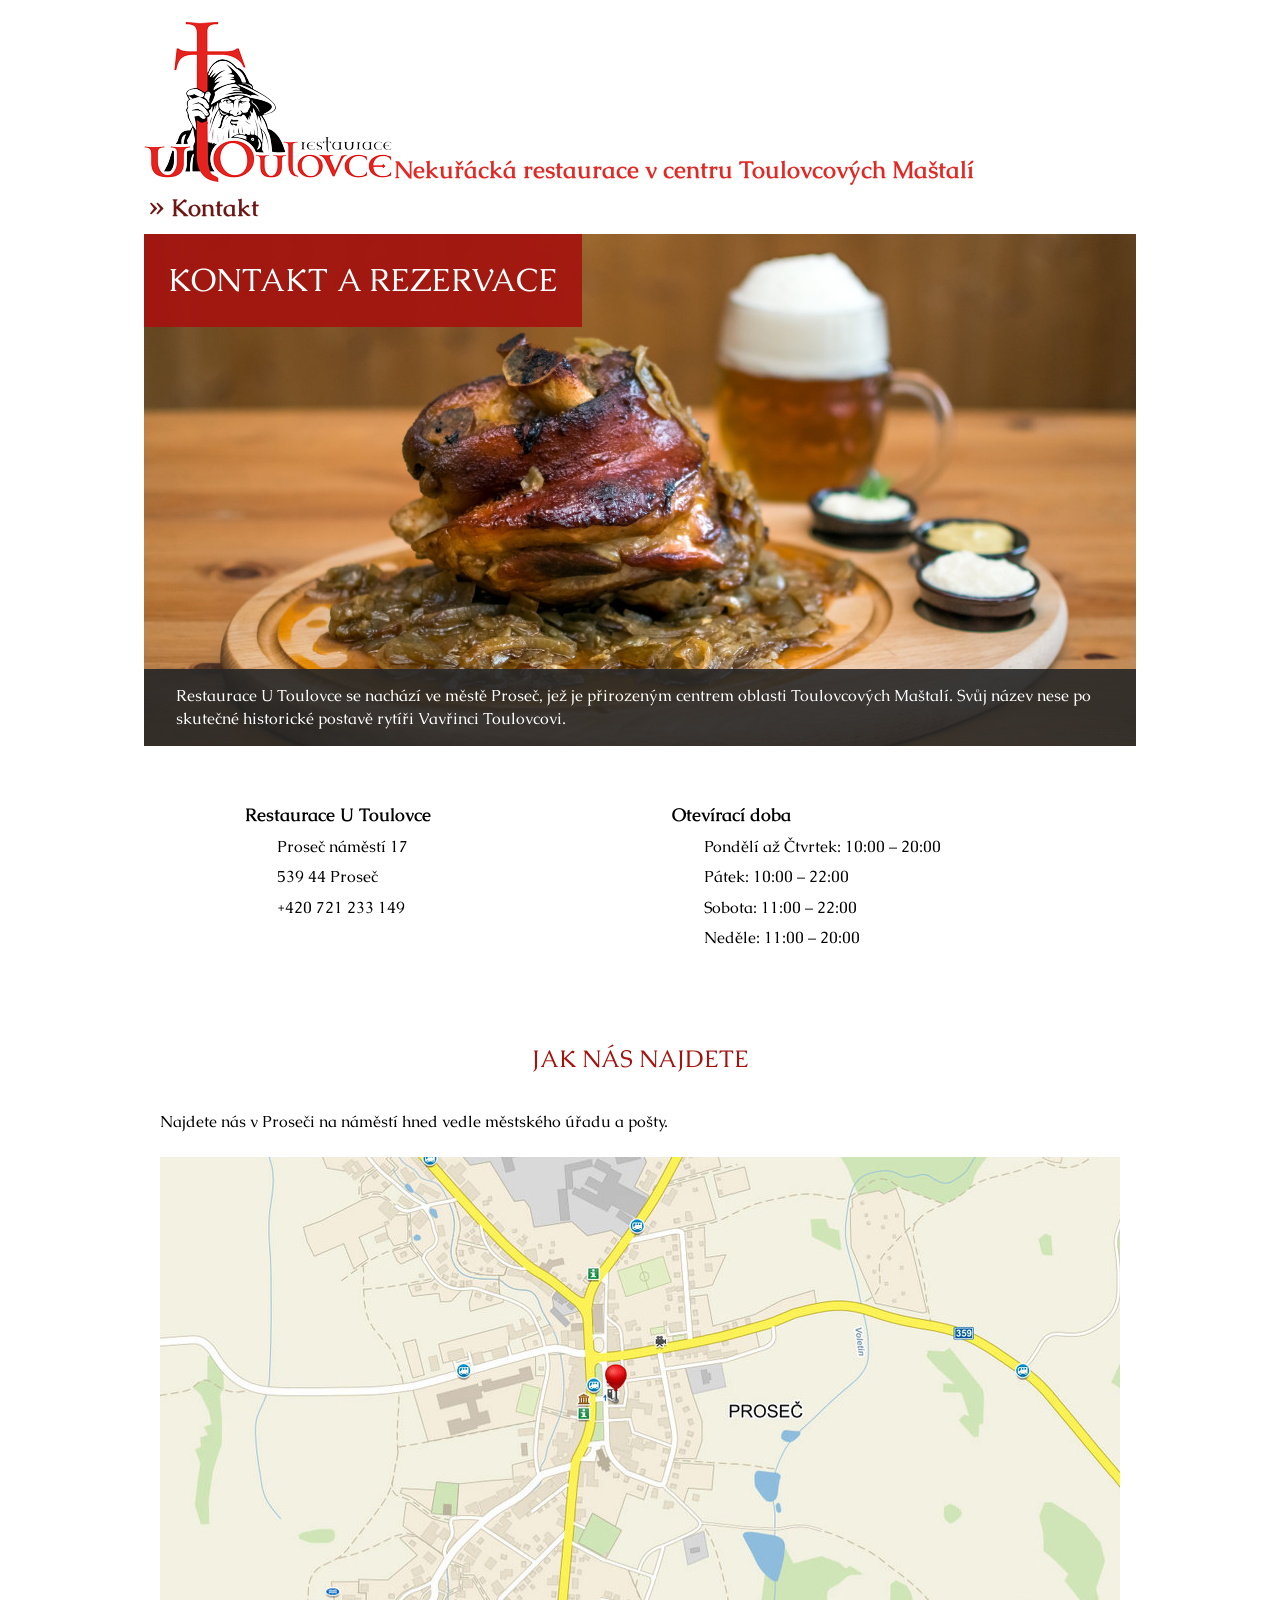
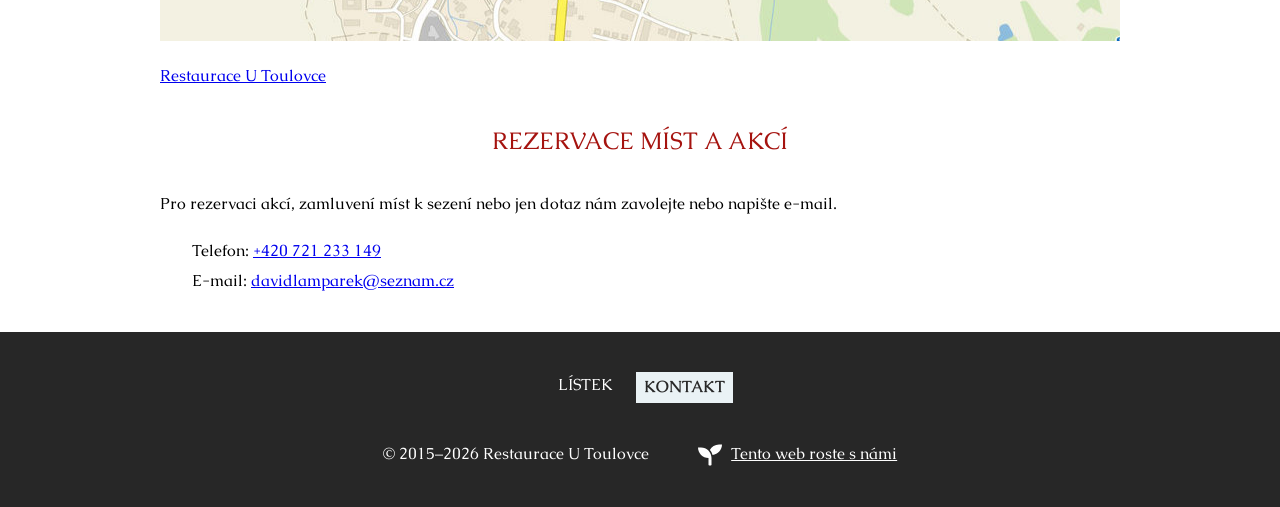
==== kontakt.html @ caaa2baa "Static copy of www.utoulovce.cz with the menu from podáváme.cz Co-Authored-By: Claude Opus 5.5 <nore" ====
<!DOCTYPE html>
<html xmlns="http://www.w3.org/1999/xhtml" lang="cs"><head><title>Kontakt a rezervace - Nekuřácká restaurace v centru Toulovcových Maštalí</title><meta charset="utf-8"/><meta name="viewport" content="initial-scale=1"/><meta name="generator" content="IGCMS 4.9.8-stable-cs_CZ"/><meta name="author" content="Restaurace U Toulovce"/><meta name="description" content="Restaurace U Toulovce se nachází ve městě Proseč, jež je přirozeným centrem oblasti Toulovcových Maštalí. Svůj název nese po skutečné historické postavě rytíři Vavřinci Toulovcovi."/><meta name="keywords" content="kontakt, rezervace, otevírací doba"/><meta name="robots" content="all"/><meta name="theme-color" content="#ddd"/><link rel="shortcut icon" href="/favicon.ico"/><link rel="canonical" href="/kontakt"/><link rel="manifest" href="/manifest.json"/><link type="text/css" rel="stylesheet" href="/plugins/GlobalMenu/GlobalMenu.css"/><link type="text/css" rel="stylesheet" href="/themes/cms-default.css"/><link type="text/css" rel="stylesheet" media="print" href="/themes/cms-print.css"/><link type="text/css" rel="stylesheet" href="/lib/opensans/opensans.css"/><link type="text/css" rel="stylesheet" href="/lib/flaticon/flaticon.css"/><link type="text/css" rel="stylesheet" media="screen" href="/themes/simple.css"/><link type="text/css" rel="stylesheet" media="screen" href="/themes/toulovec.css"/><link type="text/css" rel="stylesheet" media="screen" href="/themes/default/footer.css"/><script src="/themes/require.js"></script><script src="/themes/modernizer.js" async="async"></script><script src="/themes/webfont.js" async="async"></script><script src="/themes/fontloader.js" async="async"></script><script src="/plugins/ProgressiveWebApp/ProgressiveWebApp.js" async="async"></script><!--[if lte IE 8]><script src="/themes/events.js"/><![endif]--><!--[if lte IE 8]><script src="/themes/indexof.js"/><![endif]--><!--[if lte IE 8]><script src="/themes/textcontent.js"/><![endif]--><!--[if lte IE 9]><script src="/themes/classlist.js"/><![endif]--><!--[if lt IE 9]><script src="/themes/ie9.js"/><![endif]--></head><body class=" fragmentable scrolltopable"><!--[if lte IE 7]>
    <div class="ielte7" style="background: yellow; margin: 0; border: 0.3em solid red;">
      <dl>
        <dt>Používáte zastaralou verzi prohlížeče!</dt>
        <dd><a href="https://support.microsoft.com/cs-cz/help/17621/internet-explorer-downloads">Aktualizujte</a> na vyšší verzi,</dd>
        <dd>nainstalujte <a href="https://www.google.com/chrome/">alternativní prohlížeč</a> nebo</dd>
        <dd>kontaktujte správce svého počítače.</dd>
      </dl>
    </div>
  <![endif]]]--><div id="fb-root"> </div><script type="text/javascript" src="/themes/fb.js"></script><div id="header"><div><ol class="contentlink-bc"><li><a href="/" class="nohash logo" title="Restaurace U Toulovce"><img loading="lazy" alt="Restaurace U Toulovce" src="/files/toulovec.png" width="250" height="160" id="imgd626"/><span>Nekuřácká restaurace v centru Toulovcových Maštalí</span></a></li><li><a class="nohash">Kontakt</a></li></ol></div></div><div id="wrapper"><div id="content"><div class="kontakt hdesc"><div><h1 id="kontakt"><span>Kontakt a rezervace</span></h1><p class="description">Restaurace U Toulovce se nachází ve městě Proseč, jež je přirozeným centrem oblasti Toulovcových Maštalí. Svůj název nese po skutečné historické postavě rytíři Vavřinci Toulovcovi.</p></div></div><div><div class="list multiple"><div><dl>
      <dt>Restaurace U Toulovce</dt>
      <dd>Proseč náměstí 17</dd>
      <dd>539 44 Proseč</dd>
      <dd>+420 721 233 149</dd>
    </dl><dl>
      <dt>Otevírací doba</dt>
      <dd>Pondělí až Čtvrtek: 10:00 – 20:00</dd>
      <dd>Pátek: 10:00 – 22:00</dd>
      <dd>Sobota: 11:00 – 22:00</dd>
      <dd>Neděle: 11:00 – 20:00 </dd>
    </dl></div></div></div><div class=" section">
      <div class="jak_nas_najdete hdesc"><div><h2 id="jak_nas_najdete"><span>Jak nás najdete</span></h2><p class="description">Najdete nás v Proseči na náměstí hned vedle městského úřadu a pošty.</p></div></div>
      
      <p class="mapa"><a href="https://mapy.cz/zakladni?x=16.1169219&amp;amp;y=49.8058788&amp;amp;z=17&amp;amp;source=addr&amp;amp;id=9620261&amp;amp;q=Prose%C4%8D%20n%C3%A1m%C4%9Bst%C3%AD%2017"><object data="/files/mapa.jpg" type="image/jpeg">Restaurace U Toulovce, Proseč náměstí 17</object></a></p>
      <p><a href="/files/big/toulovec.jpg" data-target-width="1500" data-target-height="1125"><object data="/files/preview/toulovec.jpg" type="image/jpeg">Restaurace U Toulovce</object></a></p>
      <div class="rezervace_mist_a_akci hdesc"><div><h2 id="rezervace_mist_a_akci"><span>Rezervace míst a akcí</span></h2><p class="description">Pro rezervaci akcí, zamluvení míst k sezení nebo jen dotaz nám zavolejte nebo napište e-mail.</p></div></div>
      
      <ul class="rezervace"><li>Telefon: <a href="tel:+420721233149">+420 721 233 149</a></li><li>E-mail: <a href="mailto:davidlamparek@seznam.cz">davidlamparek@seznam.cz</a></li></ul>
    </div></div></div><div id="footer"><ul class="globalmenu noprint">
<li><a href="/listek" title="Jídelní a nápojový lístek">Lístek</a></li>
<li><a class="current">Kontakt</a></li></ul><ul><li>© 2015–2026 Restaurace U Toulovce</li><li class="noprint"><div class="fb-like" data-href="https://www.facebook.com/pages/Restaurace-U-Toulovce/216187038400525" data-layout="button_count" data-action="like" data-show-faces="false" data-share="true"> </div></li><li><span class="seedling"><a href="https://www.rostouciweby.cz/">Tento web roste s námi</a></span></li><li class="link">https://www.utoulovce.cz/kontakt</li></ul></div><script>//<![CDATA[
var ga_id = 'UA-52883188-5';
//]]></script><script src="/plugins/GoogleAnalytics/GoogleAnalytics.js" async="async"></script><script src="/themes/iefixes.js" async="async"></script><script src="/themes/browserdetect.js" async="async"></script><script src="/themes/igcms.js" async="async"></script><script src="/themes/highlightable.js" async="async"></script><script src="/themes/fragmentable.js" async="async"></script><script src="/themes/fragmentableinit.js" async="async"></script><script src="/themes/scrolltopable.js" async="async"></script><script src="/themes/scrolltopableinit.js" async="async"></script><script src="/themes/eventable.js" async="async"></script><script src="/themes/eventableinit.js" async="async"></script><script src="/themes/editable.js" async="async"></script><script src="/themes/editableinit.js" async="async"></script><script src="/lib/mousetrap.min.js" async="async"></script><script src="/themes/completable.js" async="async"></script></body></html>
---- themes/cms-default.css ----
html {
  -webkit-text-size-adjust: none; /* Never autoresize text */
}

body {
  word-wrap: break-word;
  line-height: 1.4;
}

#content a.stripped {
  border-bottom: thin solid;
  color: red;
}

code, samp {
  font-family: "Emilbus Mono", "Lucida Console", monospace;
}

select,
input:not([type="radio"]) {
  font-size: inherit;
  padding: 0.15em 0.3em;
}

form dt {
  font-size: 1em;
  font-size: 1rem;
  max-width: 15em;
  width: 100%;
  display: inline-block;
}

form dt, form dd {
  margin: 0.5em 0;
  margin: 0.5rem 0;
}

form dt, form dt+dd {
  float: none;
}

form dt, form dt+dd+dd {
  clear:left;
}

form input[type="text"],
form input[type="email"] {
  border-top: none;
  border-right: none;
  border-left: none;
  width: 100%;
  max-width: 25em;
  box-sizing: border-box;
}

form fieldset {
  border-top: 0.15em solid rgb(204, 217, 226);
}

form dd > textarea {
  width: 100%;
  max-width: 25em;
  font: inherit;
  box-sizing: border-box;
}

@media screen and (min-width: 32em) {
  form dd > input[type="text"],
  form dd > input[type="email"],
  form dd > textarea {
    width: 80vw;
  }
  form dt, form dt+dd {
    float: left;
  }
}

@media screen {
  form dd {
    margin-left: 0;
  }
}

samp, pre, textarea, code {
  box-sizing: border-box;
  font-size: inherit;
  color: black;
  white-space: pre-wrap;
}

input:not([type='submit']),
pre, textarea, select {
  border: 0.1em solid #AAA;
  padding: 0.2em 0.4em;
  line-height: 1.5em;
}

input {
  vertical-align: middle;
}

samp, p code, li code, dt code, dd code {
  padding-left: 0.2em;
  padding-right: 0.2em;
}

fieldset {
  min-width: initial;
  border: none;
  margin-top: 1em;
  margin-bottom: 1em;
}

fieldset > *:last-child {
  margin-bottom: 0;
}

textarea {
  width: 100%;
  height: 60%;
  vertical-align: top;
  background: none;
}

ol ol {
  list-style-type: lower-alpha;
}

ol.img li, ul.img li {
  display: inline-block;
  list-style-type: none;
}

object {
  max-width: 100%;
  width: auto;
}

p object {
  display: block;
  margin: 1em auto;
}

#messages {
  background: rgb(37,37,37);
}
#messages ul {
  margin-top: 0;
  margin-bottom: 0;
  padding: 1em;
  padding: 1rem;
  list-style: none;
}
#messages li {
  margin: 0.5em 0;
  color: #fff;
  padding: 0.5em;
}
#messages > span,
#messages a {
  color: #ccc;
}
#messages li.notice {
  background: rgb(0, 66, 131);
}
#messages li.warning {
  background: rgb(166, 120, 0);
}
#messages li.error {
  background: rgb(187, 33, 33);
}
#messages li.success {
  background: rgb(53, 144, 61);
}
#messages li a,
#messages li label {
  color: white;
  text-decoration: underline;
  cursor: pointer;
}
#messages.hidden {
  float: left;
  background: transparent;
}
.warning {
  border-color: #E78181;
  background-color: #F99F9F;
}

.print {
  display: none;
}

/**
 * 1. Set default font family to sans-serif.
 * 2. Prevent iOS and IE text size adjust after device orientation change,
 *    without disabling user zoom.
 */
button,
input,
optgroup,
select,
textarea {
  color: inherit; /* 1 */
  font: inherit; /* 2 */
  margin: 0; /* 3 */
}

/**
 * Address `overflow` set to `hidden` in IE 8/9/10/11.
 */
button {
  overflow: visible;
}

/**
 * Address inconsistent `text-transform` inheritance for `button` and `select`.
 * All other form control elements do not inherit `text-transform` values.
 * Correct `button` style inheritance in Firefox, IE 8/9/10/11, and Opera.
 * Correct `select` style inheritance in Firefox.
 */
button,
select {
  text-transform: none;
  max-width: 100%;
}

/**
 * 1. Avoid the WebKit bug in Android 4.0.* where (2) destroys native `audio`
 *    and `video` controls.
 * 2. Correct inability to style clickable `input` types in iOS.
 * 3. Improve usability and consistency of cursor style between image-type
 *    `input` and others.
 */
button,
html input[type="button"], /* 1 */
input[type="reset"],
input[type="submit"] {
  -webkit-appearance: button; /* 2 */
  cursor: pointer; /* 3 */
}

/**
 * Re-set default cursor for disabled elements.
 */
button[disabled],
html input[disabled] {
  cursor: default;
}

/**
 * Remove inner padding and border in Firefox 4+.
 */
button::-moz-focus-inner,
input::-moz-focus-inner {
  border: 0;
  padding: 0;
}

/**
 * Address Firefox 4+ setting `line-height` on `input` using `!important` in
 * the UA stylesheet.
 */
input {
  line-height: normal;
}

/**
 * It's recommended that you don't attempt to style these elements.
 * Firefox's implementation doesn't respect box-sizing, padding, or width.
 *
 * 1. Address box sizing set to `content-box` in IE 8/9/10.
 * 2. Remove excess padding in IE 8/9/10.
 */
input[type="checkbox"],
input[type="radio"] {
  box-sizing: border-box; /* 1 */
  padding: 0; /* 2 */
  margin-right: 0.3em;
}

/**
 * Fix the cursor style for Chrome's increment/decrement buttons. For certain
 * `font-size` values of the `input`, it causes the cursor style of the
 * decrement button to change from `default` to `text`.
 */
input[type="number"]::-webkit-inner-spin-button,
input[type="number"]::-webkit-outer-spin-button {
  height: auto;
}

/**
 * 1. Address `appearance` set to `searchfield` in Safari and Chrome.
 * 2. Address `box-sizing` set to `border-box` in Safari and Chrome.
 */
input[type="search"] {
  -webkit-appearance: textfield; /* 1 */
  box-sizing: content-box; /* 2 */
}

/**
 * Remove inner padding and search cancel button in Safari and Chrome on OS X.
 * Safari (but not Chrome) clips the cancel button when the search input has
 * padding (and `textfield` appearance).
 */
input[type="search"]::-webkit-search-cancel-button,
input[type="search"]::-webkit-search-decoration {
  -webkit-appearance: none;
}

/**
 * Remove default vertical scrollbar in IE 8/9/10/11.
 */
textarea {
  overflow: auto;
}

/**
 * Don't inherit the `font-weight` (applied by a rule above).
 * NOTE: the default cannot safely be changed in Chrome and Safari on OS X.
 */
optgroup {
  font-weight: bold;
}

/*# sourceMappingURL=[data-uri] */
---- themes/cms-print.css ----
*, *:before, *:after {color: black !important; background: transparent !important;}
h1, h2, h3 {font-weight: normal; page-break-after: avoid; page-break-inside: avoid;}
body {font-size:10pt; font-family: Charter, Georgia, sans;}
@page {size: auto; margin: 21mm 20mm;}
.print {display: initial;}
li.print {display: list-item;}
.noprint, .hidden {display: none !important;}
.hideable dd {margin-left:0;}
::-webkit-input-placeholder {color: transparent;}
::-moz-placeholder {color: transparent;}
:-ms-input-placeholder {color: transparent;}
::-ms-input-placeholder {color: transparent;}
::placeholder {color: transparent;}
ol.contentlink-bc {list-style: none; padding-left: 0;}
ol.contentlink-bc li {display: inline-block;}
ol.contentlink-bc li + li:before {content: ">"; margin: 0 0.5em;}
/*# sourceMappingURL=[data-uri] */
---- lib/opensans/opensans.css ----
@font-face {
	font-family:'Open Sans';
	src: url('/lib/opensans/OpenSans-Bold_gdi.eot');
	src: url('/lib/opensans/OpenSans-Bold_gdi.eot#iefix') format('embedded-opentype'),
		url('/lib/opensans/OpenSans-Bold_gdi.woff') format('woff'),
		url('/lib/opensans/OpenSans-Bold_gdi.ttf') format('truetype'),
		url('/lib/opensans/OpenSans-Bold_gdi.otf') format('opentype'),
		url('/lib/opensans/OpenSans-Bold_gdi.svg#OpenSans-Bold') format('svg');
	font-weight: 700;
	font-style: normal;
	font-stretch: normal;
	unicode-range: U+0020-FB04;
}

@font-face {
	font-family:'Open Sans';
	src: url('/lib/opensans/OpenSans-BoldItalic_gdi.eot');
	src: url('/lib/opensans/OpenSans-BoldItalic_gdi.eot#iefix') format('embedded-opentype'),
		url('/lib/opensans/OpenSans-BoldItalic_gdi.woff') format('woff'),
		url('/lib/opensans/OpenSans-BoldItalic_gdi.ttf') format('truetype'),
		url('/lib/opensans/OpenSans-BoldItalic_gdi.otf') format('opentype'),
		url('/lib/opensans/OpenSans-BoldItalic_gdi.svg#OpenSans-BoldItalic') format('svg');
	font-weight: 700;
	font-style: italic;
	font-stretch: normal;
	unicode-range: U+0020-FB04;
}

@font-face {
	font-family:'Open Sans';
	src: url('/lib/opensans/OpenSans-Extrabold_gdi.eot');
	src: url('/lib/opensans/OpenSans-Extrabold_gdi.eot#iefix') format('embedded-opentype'),
		url('/lib/opensans/OpenSans-Extrabold_gdi.woff') format('woff'),
		url('/lib/opensans/OpenSans-Extrabold_gdi.ttf') format('truetype'),
		url('/lib/opensans/OpenSans-Extrabold_gdi.otf') format('opentype'),
		url('/lib/opensans/OpenSans-Extrabold_gdi.svg#OpenSans-Extrabold') format('svg');
	font-weight: 800;
	font-style: normal;
	font-stretch: normal;
	unicode-range: U+0020-FB04;
}

@font-face {
	font-family:'Open Sans';
	src: url('/lib/opensans/OpenSans-ExtraboldItalic_gdi.eot');
	src: url('/lib/opensans/OpenSans-ExtraboldItalic_gdi.eot#iefix') format('embedded-opentype'),
		url('/lib/opensans/OpenSans-ExtraboldItalic_gdi.woff') format('woff'),
		url('/lib/opensans/OpenSans-ExtraboldItalic_gdi.ttf') format('truetype'),
		url('/lib/opensans/OpenSans-ExtraboldItalic_gdi.otf') format('opentype'),
		url('/lib/opensans/OpenSans-ExtraboldItalic_gdi.svg#OpenSans-ExtraboldItalic') format('svg');
	font-weight: 800;
	font-style: italic;
	font-stretch: normal;
	unicode-range: U+0020-FB04;
}

@font-face {
	font-family:'Open Sans';
	src: url('/lib/opensans/OpenSans-Italic_gdi.eot');
	src: url('/lib/opensans/OpenSans-Italic_gdi.eot#iefix') format('embedded-opentype'),
		url('/lib/opensans/OpenSans-Italic_gdi.woff') format('woff'),
		url('/lib/opensans/OpenSans-Italic_gdi.ttf') format('truetype'),
		url('/lib/opensans/OpenSans-Italic_gdi.otf') format('opentype'),
		url('/lib/opensans/OpenSans-Italic_gdi.svg#OpenSans-Italic') format('svg');
	font-weight: 400;
	font-style: italic;
	font-stretch: normal;
	unicode-range: U+0020-FB04;
}

@font-face {
	font-family:'Open Sans';
	src: url('/lib/opensans/OpenSans-Light_gdi.eot');
	src: url('/lib/opensans/OpenSans-Light_gdi.eot#iefix') format('embedded-opentype'),
		url('/lib/opensans/OpenSans-Light_gdi.woff') format('woff'),
		url('/lib/opensans/OpenSans-Light_gdi.ttf') format('truetype'),
		url('/lib/opensans/OpenSans-Light_gdi.otf') format('opentype'),
		url('/lib/opensans/OpenSans-Light_gdi.svg#OpenSans-Light') format('svg');
	font-weight: 300;
	font-style: normal;
	font-stretch: normal;
	unicode-range: U+0020-FB04;
}

@font-face {
	font-family:'Open Sans';
	src: url('/lib/opensans/OpenSansLight-Italic_gdi.eot');
	src: url('/lib/opensans/OpenSansLight-Italic_gdi.eot#iefix') format('embedded-opentype'),
		url('/lib/opensans/OpenSansLight-Italic_gdi.woff') format('woff'),
		url('/lib/opensans/OpenSansLight-Italic_gdi.ttf') format('truetype'),
		url('/lib/opensans/OpenSansLight-Italic_gdi.otf') format('opentype'),
		url('/lib/opensans/OpenSansLight-Italic_gdi.svg#OpenSansLight-Italic') format('svg');
	font-weight: 300;
	font-style: italic;
	font-stretch: normal;
	unicode-range: U+0020-FB04;
}

@font-face {
	font-family:'Open Sans';
	src: url('/lib/opensans/OpenSans_gdi.eot');
	src: url('/lib/opensans/OpenSans_gdi.eot#iefix') format('embedded-opentype'),
		url('/lib/opensans/OpenSans_gdi.woff') format('woff'),
		url('/lib/opensans/OpenSans_gdi.ttf') format('truetype'),
		url('/lib/opensans/OpenSans_gdi.otf') format('opentype'),
		url('/lib/opensans/OpenSans_gdi.svg#OpenSans-Regular') format('svg');
	font-weight: 400;
	font-style: normal;
	font-stretch: normal;
	unicode-range: U+0020-FB04;
}

@font-face {
	font-family:'Open Sans';
	src: url('/lib/opensans/OpenSans-Semibold_gdi.eot');
	src: url('/lib/opensans/OpenSans-Semibold_gdi.eot#iefix') format('embedded-opentype'),
		url('/lib/opensans/OpenSans-Semibold_gdi.woff') format('woff'),
		url('/lib/opensans/OpenSans-Semibold_gdi.ttf') format('truetype'),
		url('/lib/opensans/OpenSans-Semibold_gdi.otf') format('opentype'),
		url('/lib/opensans/OpenSans-Semibold_gdi.svg#OpenSans-Semibold') format('svg');
	font-weight: 600;
	font-style: normal;
	font-stretch: normal;
	unicode-range: U+0020-FB04;
}

@font-face {
	font-family:'Open Sans';
	src: url('/lib/opensans/OpenSans-SemiboldItalic_gdi.eot');
	src: url('/lib/opensans/OpenSans-SemiboldItalic_gdi.eot#iefix') format('embedded-opentype'),
		url('/lib/opensans/OpenSans-SemiboldItalic_gdi.woff') format('woff'),
		url('/lib/opensans/OpenSans-SemiboldItalic_gdi.ttf') format('truetype'),
		url('/lib/opensans/OpenSans-SemiboldItalic_gdi.otf') format('opentype'),
		url('/lib/opensans/OpenSans-SemiboldItalic_gdi.svg#OpenSans-SemiboldItalic') format('svg');
	font-weight: 600;
	font-style: italic;
	font-stretch: normal;
	unicode-range: U+0020-FB04;
}

/*# sourceMappingURL=[data-uri] */
---- lib/flaticon/flaticon.css ----
@font-face {
  font-family: "Flaticon";
  src: url("/lib/flaticon/flaticon.eot");
  src: url("/lib/flaticon/flaticon.eot#iefix") format("embedded-opentype"),
  url("/lib/flaticon/flaticon.woff") format("woff"),
  url("/lib/flaticon/flaticon.ttf") format("truetype"),
  url("/lib/flaticon/flaticon.svg") format("svg");
  font-weight: normal;
  font-style: normal;
}

[class^="flaticon-"],
[class*=" flaticon-"] {
  font-family: Flaticon;
  font-style: normal;
  display: inline-block;
  overflow: hidden;
  word-wrap: normal;
  vertical-align: sub;
  visibility: hidden;
  width: 1em;
  text-decoration: none;
}

.flaticon-drawing3:before {
  visibility: visible;
  content: "\e000";
}

.flaticon-magnifier56 {
  padding: 0.1em;
}

.flaticon-magnifier56:before {
  visibility: visible;
  content: "\e001";
}

.flaticon-shopping232:before {
  visibility: visible;
  content: "\e002";
}
/*# sourceMappingURL=[data-uri] */
---- themes/simple.css ----
* {
  margin: 0;
  padding: 0;
}

strong {
  font-weight: 600;
}

h1,h2,h3,h4,h5,h6,p,ul,ol,dl,
div.paragraph {
  max-width: 60em;
  max-width: 60rem;
  margin: 1.5em auto;
  padding-left: 1em;
  padding-left: 1rem;
  padding-right: 1em;
  padding-right: 1rem;
}

div.list.multiple div {
  max-width: 62em;
  max-width: 62rem;
  margin: 0 auto;
  display: -webkit-box;
  display: -webkit-flex;
  display: -ms-flexbox;
  display: flex;
  -webkit-flex-wrap: wrap;
      -ms-flex-wrap: wrap;
          flex-wrap: wrap;
  padding-left: 0;
  padding-right: 0;
}

div.list.multiple dl {
  margin: 1em;
  background: white;
  padding: 0.5em 1em;
}

div.paragraph > p,
div.paragraph > ul,
div.paragraph > ol,
div.paragraph > dl {
  padding-left: 0;
  padding-right: 0;
  margin-top: 0.5em;
  margin-bottom: 0.5em;
}

ul ul, ul ol, ul dl,
ol ul, ol ol, ol dl,
dl ul, dl ol, dl dl {
  margin: 0.5em 0;
  padding-left: 0;
  padding-right: 0;
}

li li {
  margin-left: 1em;
  margin-left: 1rem;
}

div.list > ul,
div.list > ol,
div.list > dl {
  margin-top: 0;
  margin-bottom: 0;
}

div.list > ul > *:first-child,
div.list > ol > *:first-child,
div.list > dl > *:first-child {
  margin-top: 0;
}

.wf-active body {
  font-family: 'Caudex', serif;
}

body {
  font-family: 'Times New Roman', serif;
}

h1 {
  margin-top: 0;
  margin-bottom: 0;
  padding-top: 1.5em;
  padding-bottom: 1.8em;
  font-weight: 100;
  text-transform: uppercase;
}

h2 {
  color: #A5130F;
  font-weight: normal;
  text-transform: uppercase;
  margin-top: 1.5em;
  margin-bottom: 1.5em;
  text-align: center;
}

h3, h4, h5, h6 {
  font-weight: 600;
}

#content > div:first-child {
  background: #BFBFBF;
  color: #fff;
}

ul.docinfo {
  list-style: none;
  text-align: right;
  font-style: italic;
}

p.creation, p.edit {
  margin-top: 0;
  margin-bottom: -1em;
  margin-bottom: -1rem;
  position: relative;
  top: 1em;
  top: 1rem;
  font-weight: 100;
}

p.creation a, p.edit a {
  color: white;
}

p.edit {
  float: right;
  z-index: 1;
}

/* breadcrumb navigation */

ol.contentlink-bc {
  list-style: none;
  padding: .5em 0 .2em 0;
  padding: 0 0 .2em 0;
  margin: 0;
  font-size: 1.5em;
  font-weight: 600;
}

ol.contentlink-bc a {
  color: rgb(111, 22, 20);
}

ol.contentlink-bc a[href] {
  color: rgb(227, 40, 36);
}

ol.contentlink-bc li:not(:first-child) {
  vertical-align: 0.2em;
}

ol.contentlink-bc li {
  position: relative;
  display: inline-block;
  margin: 0;
}

ol.contentlink-bc li:not(:first-child) a {
  padding-right: 0.2em;
  padding-left: 0.2em;
}

ol.contentlink-bc li a {
  display: inline-block;
  text-decoration: none;
}

ol.contentlink-bc li:not(:first-child) a:before {
  content: '»';
  font-size: 1.3em;
  line-height: 1;
  vertical-align: -0.05em;
  padding-right: 0.2em;
}

#content > div:first-child + div,
div.list, div.contentbalancer-simple:not(.section),
fieldset > dl {
  /* background: #EAF2F5; */
  padding-top: 1.5em;
  padding-bottom: 1.5em;
}

#content > div:first-child + div {
  margin-top: 0;
  color: black;
}

#content > div:first-child + div p {
  margin-top: 0;
  margin-bottom: 0;
}

li, dd, dt {
  margin-top: 0.5em;
  margin-top: 0.5rem;
  margin-bottom: 0.5em;
  margin-bottom: 0.5rem;
}

li, dd {
  margin-left: 2em;
}

dd {
  /*font-style: italic;*/
}

dt {
  font-size: 1.15em;
  font-weight: 600;
}

div.contentbalancer-simple:not(.section) ul {
  list-style: none;
  text-align: center;
}

div.contentbalancer-simple:not(.section) li {
  display: inline-block;
  margin: 0;
}

div.contentbalancer-simple:not(.section) a {
  text-transform: uppercase;
  padding: 1em;
  font-weight: 100;
  margin: 0.3em;
  background: #B14E4C;
  display: inline-block;
  color: white;
  text-decoration: none;
}

#footer {
  background: #272727;
  padding-top: 0.5em;
  padding-bottom: 0.5em;
  color: white;
  font-weight: 100;
}

#footer a {
  color: white;
}

#footer > ul {
  display: -webkit-box;
  display: -webkit-flex;
  display: -ms-flexbox;
  display: flex;
  -webkit-flex-wrap: wrap;
      -ms-flex-wrap: wrap;
          flex-wrap: wrap;
  -webkit-box-pack: center;
  -webkit-justify-content: center;
      -ms-flex-pack: center;
          justify-content: center;
  list-style: none;
}

#footer ul ul {
  margin: 0;
  padding: 0;
  list-style: none;

}

#footer ul li {
  margin-left: 0.7em;
  margin-right: 0.7em;
}

#footer > ul.globalmenu li {
  margin-left: 0;
  margin-right: 0;
}

#footer ul ul li {
  margin: 0;
}

#footer > ul.globalmenu > li a {
  text-decoration: none;
  font-weight: 100;
  text-transform: none;
  padding: 0.1em 0.7em;
  display: inline-block;
}

#footer > ul.globalmenu > li li {
  text-transform: none;
  margin: 0.2em 0;
}

#footer > ul.globalmenu > li {
  text-transform: uppercase;
  font-weight: 600;
}

#footer > ul.globalmenu > li > a {
  text-transform: uppercase;
}

#footer > ul.globalmenu > li a.current {
  background: #EAF2F5;
  font-weight: 600;
  padding: 0.25em 0.5em;
  margin-left: 0.7em;
  color: #272727;
}

#footer li.link {
  display: none;
}

#wrapper {
  display: -webkit-box;
  display: -webkit-flex;
  display: -ms-flexbox;
  display: flex;
  -webkit-box-pack: center;
  -webkit-justify-content: center;
      -ms-flex-pack: center;
          justify-content: center;
  max-width: 62em;
  max-width: 62rem;
  margin: 0 auto;
}


/* Browser compatibility */

.no-cssremunit ol.contentlink-bc {
  margin-left: 0;
  padding-left: 0;
}

.no-cssremunit #content > div:first-child > div {
  max-width: 60em;
  margin: 0 auto;
  padding-left: 1em;
  padding-right: 1em;
}

.no-cssremunit #content > div:first-child > div h1 {
  padding-left: 0;
}

.no-flexbox div.list.multiple div dl {
  display: inline-block;
}

.no-flexbox #footer > ul {
  display: table;
}

.no-flexbox #footer > ul li {
  display: inline-block;
  padding: 0 0.5em;
}
---- themes/toulovec.css ----
a.logo {
    padding-right: 1em;
}

#inputvarform dt {
    max-width: 10em;
}

#inputvarform input[type="text"],
#inputvarform input[type="email"] {
    max-width: 38em;
}

a:link {
}

dl.listek {
    display: table;
    margin: 0;
}

dl.listek dt {
    margin: 2.5em 0 1.25em 0;
    margin: 2.5rem 0 1.25rem 0;
}

dl.listek dd {
    font-style: italic;
    display: -webkit-box;
    display: -webkit-flex;
    display: -ms-flexbox;
    display: flex;
    margin-left: 0;
    border-bottom: thin solid #ddd;
    padding-bottom: 0.2em;
    margin-bottom: 1em;
}

dl.listek dd span:nth-child(2) {
  -webkit-box-flex: 2;
  -webkit-flex-grow: 2;
      -ms-flex-positive: 2;
          flex-grow: 2;
}

dl.listek dd span:first-child {
  margin-right: 1em;
}

dl.listek dd span:last-child,
dl.listek dd span:first-child {
    -webkit-flex-shrink: 0;
        -ms-flex-negative: 0;
            flex-shrink: 0;
}

dl.listek dd span:last-child {
    margin-left: 1em;
}

div.list.multiple div {
  -webkit-box-pack: center;
  -webkit-justify-content: center;
      -ms-flex-pack: center;
          justify-content: center;
}

div.list.multiple dl {
  box-sizing: border-box;
  width: 100%;
  max-width: 30em;
  margin: 0;
  border: 1em solid white;
  border: 1rem solid white;
}

.list.multiple {
  background: none;
}

@media (min-width: 48em) {
  div.list.multiple dl {
    max-width: 50%;
  }
}

#content > div:first-child + div {
  background-color: white;
  max-width: 62em;
  max-width: 62rem;
  margin: 0 auto;
  padding: 0;
}

#content > .section {
  max-width: 62em;
  max-width: 62rem;
  margin: 0 auto;
  background: white;
  border-bottom: 1em solid white;
  border-bottom: 1rem solid white;
}

#content div.hdesc {
  background-position: 50% 36%;
  background-repeat: no-repeat;
  background-size: cover;
}

#content > .section > div.hdesc:first-child {
  border-top: none;
}

#content > div:first-child > div {
  background-position: 30% 30%;
  background-image: url('/files/big/DSC_8355.jpg');
  background-repeat: no-repeat;
  background-size: cover;
  height: 50vw;
  margin: 0 auto;
  max-width: 62em;
  max-width: 62rem;
  max-height: 32em;
  max-height: 32rem;
  display: -webkit-box;
  display: -webkit-flex;
  display: -ms-flexbox;
  display: flex;
  -webkit-flex-wrap: wrap;
      -ms-flex-wrap: wrap;
          flex-wrap: wrap;
}

p.mapa object {
    visibility: hidden;
}

p.mapa a {
    display: block;
    background: url('/files/mapa.jpg') 50% 50% no-repeat;
}

#content div.hdesc > div h1 {
  -webkit-align-self: flex-start;
      -ms-flex-item-align: start;
          align-self: flex-start;
  margin: 0;
  background: rgb(165, 19, 15);
  background: rgba(165, 19, 15, 0.91);
  padding: 1.5em;
  padding: 1.5rem;
}

#content > div.hdesc > div p {
  -webkit-align-self: flex-end;
      -ms-flex-item-align: end;
          align-self: flex-end;
  margin: 0;
  background: rgb(39, 39, 39);
  background: rgba(39, 39, 39, 0.9);
  padding: 1em 2em;
  padding: 1rem 2rem;
}

#header {
  font-weight: normal;
  max-width: 62em;
  max-width: 62rem;
  margin: 0 auto;
}

#header .logo object {
  height: 7em;
  height: 7rem;
}

#header li span {
  font-size: 1em;
  padding: 0 1em 0 0;
  padding: 0 1rem 0 0;
  display: inline-block;
  vertical-align: 0.2em;
}

#content {
  background: white;
  width: 100%;
}

@media (max-width: 48em) {
  div#aside {
    display: none;
  }
}

@media (max-width: 38em) {
  #content > div:first-child > div {
    height: auto;
    display: block;
  }
  #content div.hdesc > div h1 {
    width: auto;
  }
}

div.list.multiple div {
  -webkit-box-pack: center;
  -webkit-justify-content: center;
      -ms-flex-pack: center;
          justify-content: center;
}

div.list.multiple dl {
  box-sizing: border-box;
}

@media (max-width: 30em) {
  #header ul.globalmenu li {
    display: block;
  }
}

@media (min-width: 34em) {
  div.list.multiple dl {
    width: 43%;
  }
}
/* podáváme.cz menu */
.denni-menu { min-height: 40rem; margin-top: 2.5rem; }
.denni-menu.dm-ready { min-height: 0; }
.denni-menu .dm-offer-title { margin: 0; font-weight: bold; }
.denni-menu .dm-offer-heading { margin: 0 0 1.25rem; font-size: 1em; font-weight: normal; }
.denni-menu .dm-offer-note { font-weight: normal; margin: -0.75rem 0 1.25rem; }
.denni-menu .dm-day { margin: 1.5rem 0 0.75rem; font-size: 1em; font-weight: normal; }
.denni-menu .dm-items { padding: 0; margin: 0; }
.denni-menu .dm-item { margin-left: 0; font-style: italic; border-bottom: thin solid #ddd; padding: 0 0 0.2em; margin-bottom: 1em; }
.denni-menu .dm-name, .denni-menu .dm-amount { font-weight: normal; }
.denni-menu .dm-portion { margin-right: 1em; }
.denni-menu .dm-legend, .denni-menu .dm-notice-text { font-style: italic; }
ul.rezervace { list-style: none; padding: 0; }
---- themes/default/footer.css ----
@charset "UTF-8";

#footer {
  padding-top: 0.5em;
  padding-bottom: 0.5em;
}

#footer > ul {
  display: flex;
  flex-wrap: wrap;
  justify-content: center;
  list-style: none;
}

#footer ul ul {
  margin: 0;
  padding: 0;
  list-style: none;
}

#footer ul li {
  margin-left: 0.7em;
  margin-right: 0.7em;
  text-align: center;
}

#footer ul ul li {
  margin: 0;
}

#footer .seedling:before {
  content: "";
  margin-right: 0.4em;
  font-size: 1.5em;
  line-height: 1;
  vertical-align: -0.32em;
  display: inline-block;
  width: 1em;
  height: 1em;
  background: url("[data-uri]");
}

/* Browser compatibility */

.no-flexbox #footer > ul {
  display: table;
}

.no-flexbox #footer > ul li {
  display: inline-block;
  padding: 0 0.5em;
}

/*# sourceMappingURL=[data-uri] */
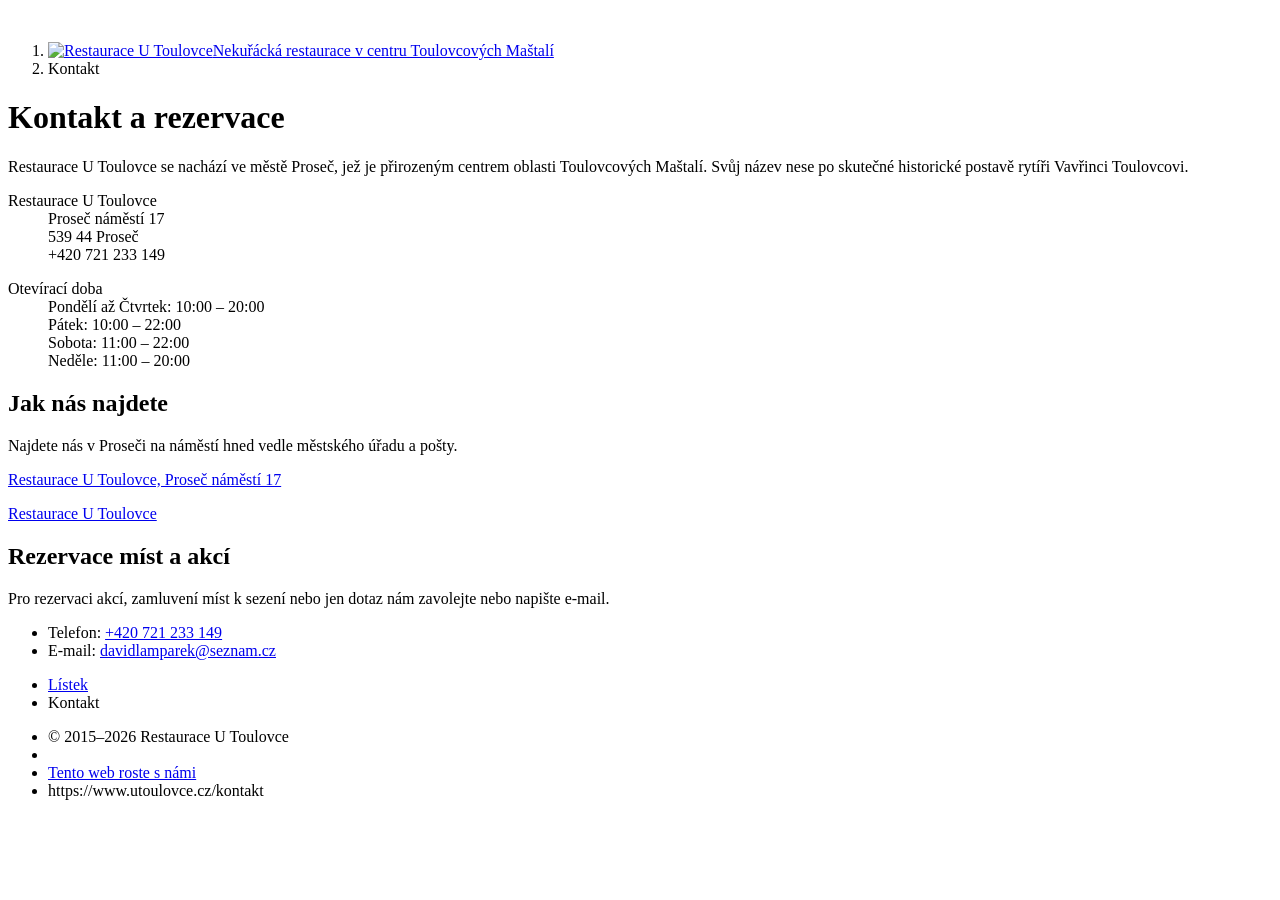
==== commit 3b2d3676: "Preview at internetguru.github.io/www.utoulovce.cz until the domain moves Co-Authored-By: Claude Opu" ====
--- a/kontakt.html
+++ b/kontakt.html
@@ -1,5 +1,5 @@
 <!DOCTYPE html>
-<html xmlns="http://www.w3.org/1999/xhtml" lang="cs"><head><title>Kontakt a rezervace - Nekuřácká restaurace v centru Toulovcových Maštalí</title><meta charset="utf-8"/><meta name="viewport" content="initial-scale=1"/><meta name="generator" content="IGCMS 4.9.8-stable-cs_CZ"/><meta name="author" content="Restaurace U Toulovce"/><meta name="description" content="Restaurace U Toulovce se nachází ve městě Proseč, jež je přirozeným centrem oblasti Toulovcových Maštalí. Svůj název nese po skutečné historické postavě rytíři Vavřinci Toulovcovi."/><meta name="keywords" content="kontakt, rezervace, otevírací doba"/><meta name="robots" content="all"/><meta name="theme-color" content="#ddd"/><link rel="shortcut icon" href="/favicon.ico"/><link rel="canonical" href="/kontakt"/><link rel="manifest" href="/manifest.json"/><link type="text/css" rel="stylesheet" href="/plugins/GlobalMenu/GlobalMenu.css"/><link type="text/css" rel="stylesheet" href="/themes/cms-default.css"/><link type="text/css" rel="stylesheet" media="print" href="/themes/cms-print.css"/><link type="text/css" rel="stylesheet" href="/lib/opensans/opensans.css"/><link type="text/css" rel="stylesheet" href="/lib/flaticon/flaticon.css"/><link type="text/css" rel="stylesheet" media="screen" href="/themes/simple.css"/><link type="text/css" rel="stylesheet" media="screen" href="/themes/toulovec.css"/><link type="text/css" rel="stylesheet" media="screen" href="/themes/default/footer.css"/><script src="/themes/require.js"></script><script src="/themes/modernizer.js" async="async"></script><script src="/themes/webfont.js" async="async"></script><script src="/themes/fontloader.js" async="async"></script><script src="/plugins/ProgressiveWebApp/ProgressiveWebApp.js" async="async"></script><!--[if lte IE 8]><script src="/themes/events.js"/><![endif]--><!--[if lte IE 8]><script src="/themes/indexof.js"/><![endif]--><!--[if lte IE 8]><script src="/themes/textcontent.js"/><![endif]--><!--[if lte IE 9]><script src="/themes/classlist.js"/><![endif]--><!--[if lt IE 9]><script src="/themes/ie9.js"/><![endif]--></head><body class=" fragmentable scrolltopable"><!--[if lte IE 7]>
+<html xmlns="http://www.w3.org/1999/xhtml" lang="cs"><head><title>Kontakt a rezervace - Nekuřácká restaurace v centru Toulovcových Maštalí</title><meta charset="utf-8"/><meta name="viewport" content="initial-scale=1"/><meta name="generator" content="IGCMS 4.9.8-stable-cs_CZ"/><meta name="author" content="Restaurace U Toulovce"/><meta name="description" content="Restaurace U Toulovce se nachází ve městě Proseč, jež je přirozeným centrem oblasti Toulovcových Maštalí. Svůj název nese po skutečné historické postavě rytíři Vavřinci Toulovcovi."/><meta name="keywords" content="kontakt, rezervace, otevírací doba"/><meta name="robots" content="all"/><meta name="theme-color" content="#ddd"/><link rel="shortcut icon" href="/www.utoulovce.cz/favicon.ico"/><link rel="canonical" href="/www.utoulovce.cz/kontakt"/><link rel="manifest" href="/www.utoulovce.cz/manifest.json"/><link type="text/css" rel="stylesheet" href="/www.utoulovce.cz/plugins/GlobalMenu/GlobalMenu.css"/><link type="text/css" rel="stylesheet" href="/www.utoulovce.cz/themes/cms-default.css"/><link type="text/css" rel="stylesheet" media="print" href="/www.utoulovce.cz/themes/cms-print.css"/><link type="text/css" rel="stylesheet" href="/www.utoulovce.cz/lib/opensans/opensans.css"/><link type="text/css" rel="stylesheet" href="/www.utoulovce.cz/lib/flaticon/flaticon.css"/><link type="text/css" rel="stylesheet" media="screen" href="/www.utoulovce.cz/themes/simple.css"/><link type="text/css" rel="stylesheet" media="screen" href="/www.utoulovce.cz/themes/toulovec.css"/><link type="text/css" rel="stylesheet" media="screen" href="/www.utoulovce.cz/themes/default/footer.css"/><script src="/www.utoulovce.cz/themes/require.js"></script><script src="/www.utoulovce.cz/themes/modernizer.js" async="async"></script><script src="/www.utoulovce.cz/themes/webfont.js" async="async"></script><script src="/www.utoulovce.cz/themes/fontloader.js" async="async"></script><script src="/www.utoulovce.cz/plugins/ProgressiveWebApp/ProgressiveWebApp.js" async="async"></script><!--[if lte IE 8]><script src="/www.utoulovce.cz/themes/events.js"/><![endif]--><!--[if lte IE 8]><script src="/www.utoulovce.cz/themes/indexof.js"/><![endif]--><!--[if lte IE 8]><script src="/www.utoulovce.cz/themes/textcontent.js"/><![endif]--><!--[if lte IE 9]><script src="/www.utoulovce.cz/themes/classlist.js"/><![endif]--><!--[if lt IE 9]><script src="/www.utoulovce.cz/themes/ie9.js"/><![endif]--></head><body class=" fragmentable scrolltopable"><!--[if lte IE 7]>
     <div class="ielte7" style="background: yellow; margin: 0; border: 0.3em solid red;">
       <dl>
         <dt>Používáte zastaralou verzi prohlížeče!</dt>
@@ -8,7 +8,7 @@
         <dd>kontaktujte správce svého počítače.</dd>
       </dl>
     </div>
-  <![endif]]]--><div id="fb-root"> </div><script type="text/javascript" src="/themes/fb.js"></script><div id="header"><div><ol class="contentlink-bc"><li><a href="/" class="nohash logo" title="Restaurace U Toulovce"><img loading="lazy" alt="Restaurace U Toulovce" src="/files/toulovec.png" width="250" height="160" id="imgd626"/><span>Nekuřácká restaurace v centru Toulovcových Maštalí</span></a></li><li><a class="nohash">Kontakt</a></li></ol></div></div><div id="wrapper"><div id="content"><div class="kontakt hdesc"><div><h1 id="kontakt"><span>Kontakt a rezervace</span></h1><p class="description">Restaurace U Toulovce se nachází ve městě Proseč, jež je přirozeným centrem oblasti Toulovcových Maštalí. Svůj název nese po skutečné historické postavě rytíři Vavřinci Toulovcovi.</p></div></div><div><div class="list multiple"><div><dl>
+  <![endif]]]--><div id="fb-root"> </div><script type="text/javascript" src="/www.utoulovce.cz/themes/fb.js"></script><div id="header"><div><ol class="contentlink-bc"><li><a href="/www.utoulovce.cz/" class="nohash logo" title="Restaurace U Toulovce"><img loading="lazy" alt="Restaurace U Toulovce" src="/www.utoulovce.cz/files/toulovec.png" width="250" height="160" id="imgd626"/><span>Nekuřácká restaurace v centru Toulovcových Maštalí</span></a></li><li><a class="nohash">Kontakt</a></li></ol></div></div><div id="wrapper"><div id="content"><div class="kontakt hdesc"><div><h1 id="kontakt"><span>Kontakt a rezervace</span></h1><p class="description">Restaurace U Toulovce se nachází ve městě Proseč, jež je přirozeným centrem oblasti Toulovcových Maštalí. Svůj název nese po skutečné historické postavě rytíři Vavřinci Toulovcovi.</p></div></div><div><div class="list multiple"><div><dl>
       <dt>Restaurace U Toulovce</dt>
       <dd>Proseč náměstí 17</dd>
       <dd>539 44 Proseč</dd>
@@ -22,13 +22,13 @@
     </dl></div></div></div><div class=" section">
       <div class="jak_nas_najdete hdesc"><div><h2 id="jak_nas_najdete"><span>Jak nás najdete</span></h2><p class="description">Najdete nás v Proseči na náměstí hned vedle městského úřadu a pošty.</p></div></div>
       
-      <p class="mapa"><a href="https://mapy.cz/zakladni?x=16.1169219&amp;amp;y=49.8058788&amp;amp;z=17&amp;amp;source=addr&amp;amp;id=9620261&amp;amp;q=Prose%C4%8D%20n%C3%A1m%C4%9Bst%C3%AD%2017"><object data="/files/mapa.jpg" type="image/jpeg">Restaurace U Toulovce, Proseč náměstí 17</object></a></p>
-      <p><a href="/files/big/toulovec.jpg" data-target-width="1500" data-target-height="1125"><object data="/files/preview/toulovec.jpg" type="image/jpeg">Restaurace U Toulovce</object></a></p>
+      <p class="mapa"><a href="https://mapy.cz/zakladni?x=16.1169219&amp;amp;y=49.8058788&amp;amp;z=17&amp;amp;source=addr&amp;amp;id=9620261&amp;amp;q=Prose%C4%8D%20n%C3%A1m%C4%9Bst%C3%AD%2017"><object data="/www.utoulovce.cz/files/mapa.jpg" type="image/jpeg">Restaurace U Toulovce, Proseč náměstí 17</object></a></p>
+      <p><a href="/www.utoulovce.cz/files/big/toulovec.jpg" data-target-width="1500" data-target-height="1125"><object data="/www.utoulovce.cz/files/preview/toulovec.jpg" type="image/jpeg">Restaurace U Toulovce</object></a></p>
       <div class="rezervace_mist_a_akci hdesc"><div><h2 id="rezervace_mist_a_akci"><span>Rezervace míst a akcí</span></h2><p class="description">Pro rezervaci akcí, zamluvení míst k sezení nebo jen dotaz nám zavolejte nebo napište e-mail.</p></div></div>
       
       <ul class="rezervace"><li>Telefon: <a href="tel:+420721233149">+420 721 233 149</a></li><li>E-mail: <a href="mailto:davidlamparek@seznam.cz">davidlamparek@seznam.cz</a></li></ul>
     </div></div></div><div id="footer"><ul class="globalmenu noprint">
-<li><a href="/listek" title="Jídelní a nápojový lístek">Lístek</a></li>
+<li><a href="/www.utoulovce.cz/listek" title="Jídelní a nápojový lístek">Lístek</a></li>
 <li><a class="current">Kontakt</a></li></ul><ul><li>© 2015–2026 Restaurace U Toulovce</li><li class="noprint"><div class="fb-like" data-href="https://www.facebook.com/pages/Restaurace-U-Toulovce/216187038400525" data-layout="button_count" data-action="like" data-show-faces="false" data-share="true"> </div></li><li><span class="seedling"><a href="https://www.rostouciweby.cz/">Tento web roste s námi</a></span></li><li class="link">https://www.utoulovce.cz/kontakt</li></ul></div><script>//<![CDATA[
 var ga_id = 'UA-52883188-5';
-//]]></script><script src="/plugins/GoogleAnalytics/GoogleAnalytics.js" async="async"></script><script src="/themes/iefixes.js" async="async"></script><script src="/themes/browserdetect.js" async="async"></script><script src="/themes/igcms.js" async="async"></script><script src="/themes/highlightable.js" async="async"></script><script src="/themes/fragmentable.js" async="async"></script><script src="/themes/fragmentableinit.js" async="async"></script><script src="/themes/scrolltopable.js" async="async"></script><script src="/themes/scrolltopableinit.js" async="async"></script><script src="/themes/eventable.js" async="async"></script><script src="/themes/eventableinit.js" async="async"></script><script src="/themes/editable.js" async="async"></script><script src="/themes/editableinit.js" async="async"></script><script src="/lib/mousetrap.min.js" async="async"></script><script src="/themes/completable.js" async="async"></script></body></html>
+//]]></script><script src="/www.utoulovce.cz/plugins/GoogleAnalytics/GoogleAnalytics.js" async="async"></script><script src="/www.utoulovce.cz/themes/iefixes.js" async="async"></script><script src="/www.utoulovce.cz/themes/browserdetect.js" async="async"></script><script src="/www.utoulovce.cz/themes/igcms.js" async="async"></script><script src="/www.utoulovce.cz/themes/highlightable.js" async="async"></script><script src="/www.utoulovce.cz/themes/fragmentable.js" async="async"></script><script src="/www.utoulovce.cz/themes/fragmentableinit.js" async="async"></script><script src="/www.utoulovce.cz/themes/scrolltopable.js" async="async"></script><script src="/www.utoulovce.cz/themes/scrolltopableinit.js" async="async"></script><script src="/www.utoulovce.cz/themes/eventable.js" async="async"></script><script src="/www.utoulovce.cz/themes/eventableinit.js" async="async"></script><script src="/www.utoulovce.cz/themes/editable.js" async="async"></script><script src="/www.utoulovce.cz/themes/editableinit.js" async="async"></script><script src="/www.utoulovce.cz/lib/mousetrap.min.js" async="async"></script><script src="/www.utoulovce.cz/themes/completable.js" async="async"></script></body></html>
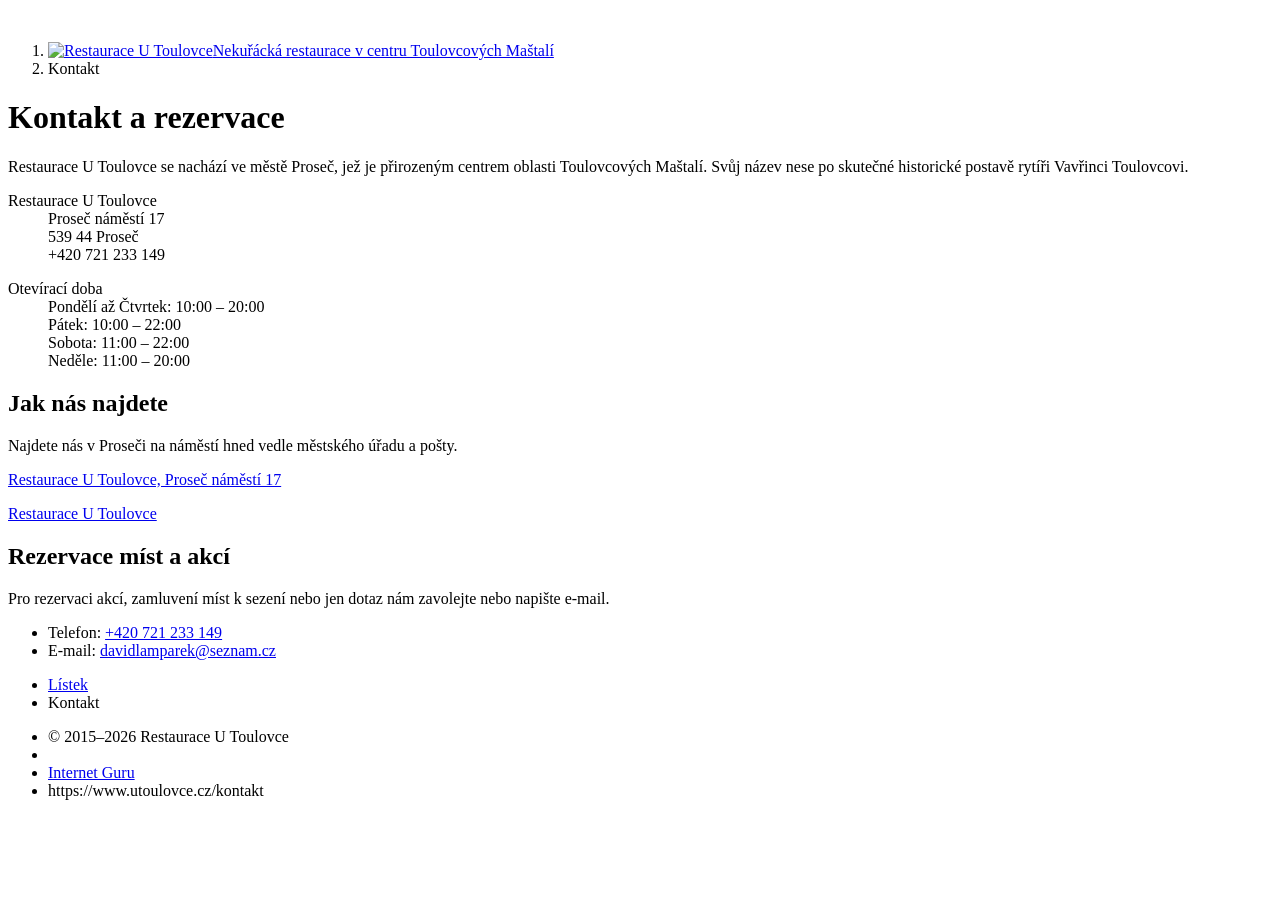
==== commit f4deb9f9: "Credit Internet Guru in the footer instead of rostouciweby.cz Co-Authored-By: Claude Opus 5.5 <norep" ====
--- a/kontakt.html
+++ b/kontakt.html
@@ -29,6 +29,6 @@
       <ul class="rezervace"><li>Telefon: <a href="tel:+420721233149">+420 721 233 149</a></li><li>E-mail: <a href="mailto:davidlamparek@seznam.cz">davidlamparek@seznam.cz</a></li></ul>
     </div></div></div><div id="footer"><ul class="globalmenu noprint">
 <li><a href="/www.utoulovce.cz/listek" title="Jídelní a nápojový lístek">Lístek</a></li>
-<li><a class="current">Kontakt</a></li></ul><ul><li>© 2015–2026 Restaurace U Toulovce</li><li class="noprint"><div class="fb-like" data-href="https://www.facebook.com/pages/Restaurace-U-Toulovce/216187038400525" data-layout="button_count" data-action="like" data-show-faces="false" data-share="true"> </div></li><li><span class="seedling"><a href="https://www.rostouciweby.cz/">Tento web roste s námi</a></span></li><li class="link">https://www.utoulovce.cz/kontakt</li></ul></div><script>//<![CDATA[
+<li><a class="current">Kontakt</a></li></ul><ul><li>© 2015–2026 Restaurace U Toulovce</li><li class="noprint"><div class="fb-like" data-href="https://www.facebook.com/pages/Restaurace-U-Toulovce/216187038400525" data-layout="button_count" data-action="like" data-show-faces="false" data-share="true"> </div></li><li><span class="seedling"><a href="https://www.internetguru.cz">Internet Guru</a></span></li><li class="link">https://www.utoulovce.cz/kontakt</li></ul></div><script>//<![CDATA[
 var ga_id = 'UA-52883188-5';
 //]]></script><script src="/www.utoulovce.cz/plugins/GoogleAnalytics/GoogleAnalytics.js" async="async"></script><script src="/www.utoulovce.cz/themes/iefixes.js" async="async"></script><script src="/www.utoulovce.cz/themes/browserdetect.js" async="async"></script><script src="/www.utoulovce.cz/themes/igcms.js" async="async"></script><script src="/www.utoulovce.cz/themes/highlightable.js" async="async"></script><script src="/www.utoulovce.cz/themes/fragmentable.js" async="async"></script><script src="/www.utoulovce.cz/themes/fragmentableinit.js" async="async"></script><script src="/www.utoulovce.cz/themes/scrolltopable.js" async="async"></script><script src="/www.utoulovce.cz/themes/scrolltopableinit.js" async="async"></script><script src="/www.utoulovce.cz/themes/eventable.js" async="async"></script><script src="/www.utoulovce.cz/themes/eventableinit.js" async="async"></script><script src="/www.utoulovce.cz/themes/editable.js" async="async"></script><script src="/www.utoulovce.cz/themes/editableinit.js" async="async"></script><script src="/www.utoulovce.cz/lib/mousetrap.min.js" async="async"></script><script src="/www.utoulovce.cz/themes/completable.js" async="async"></script></body></html>
